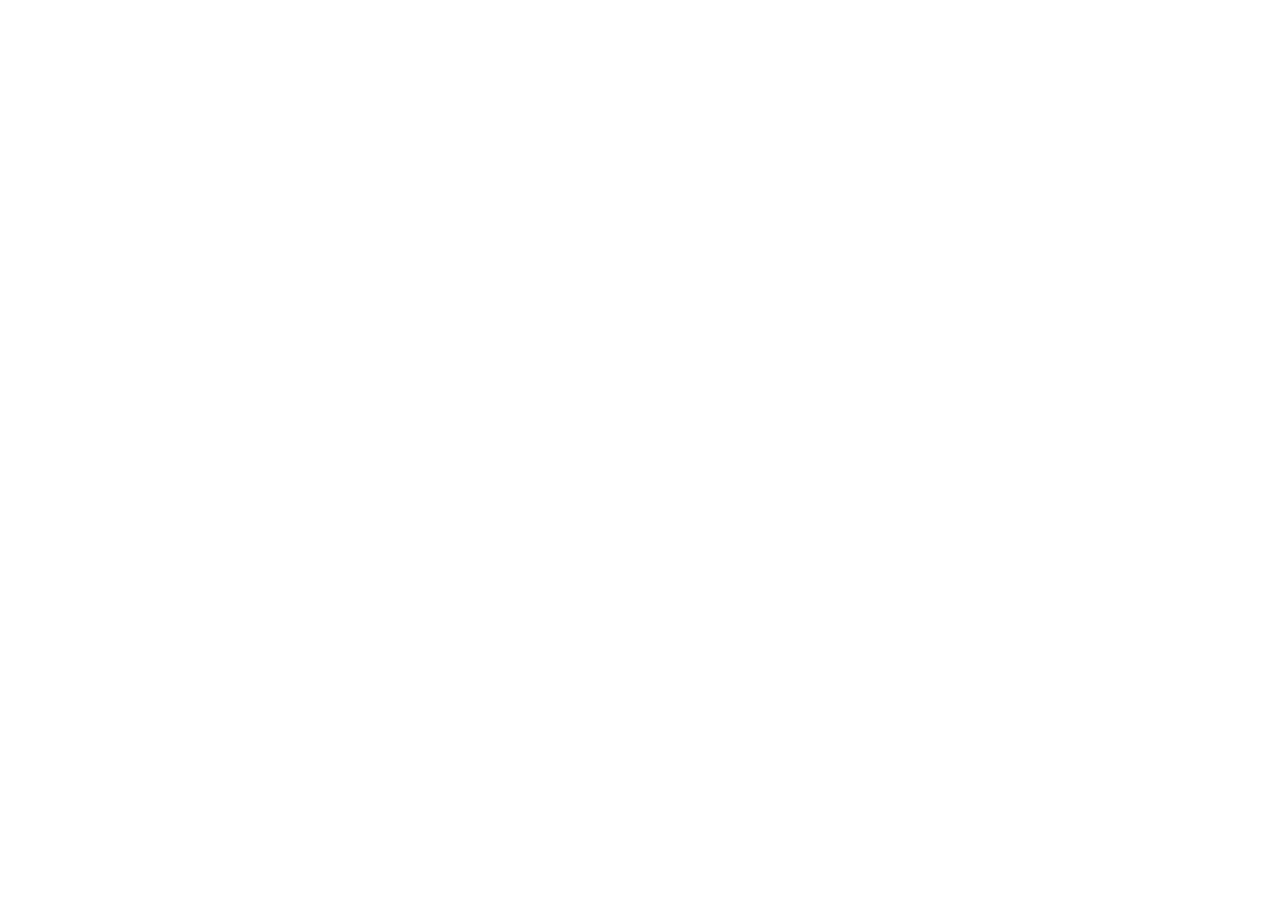
==== login.html @ fe7726ac "HTML" ====
<!DOCTYPE html>
<html lang="en">
<head>
    <meta charset="UTF-8">
    <meta name="viewport" content="width=device-width, initial-scale=1.0">
    <title>Signup Page</title>
</head>
<body>
    
</body>
</html>
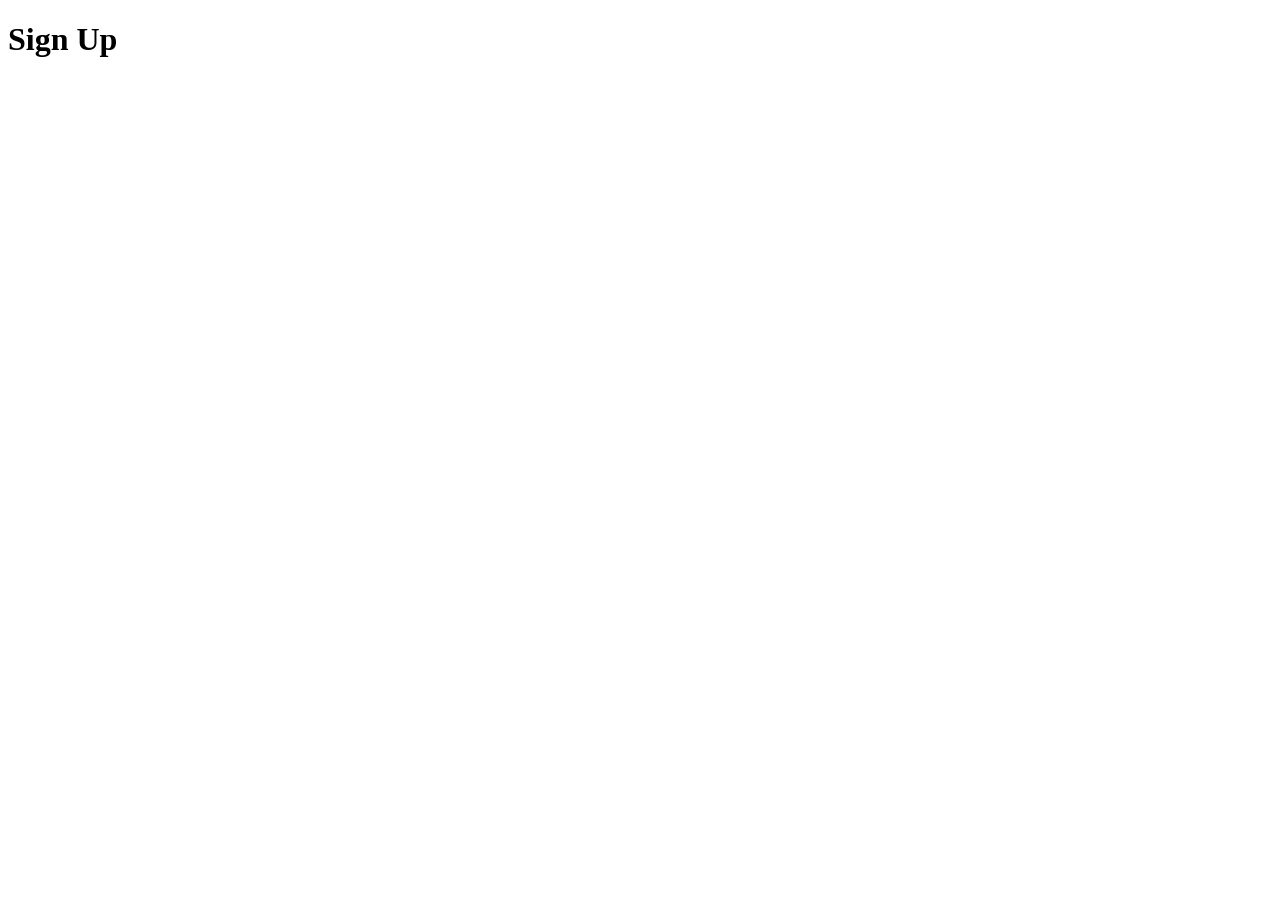
==== commit f77dcba4: "Update login.html" ====
--- a/login.html
+++ b/login.html
@@ -6,6 +6,6 @@
     <title>Signup Page</title>
 </head>
 <body>
-    
+    <h1>Sign Up</h1>
 </body>
 </html>
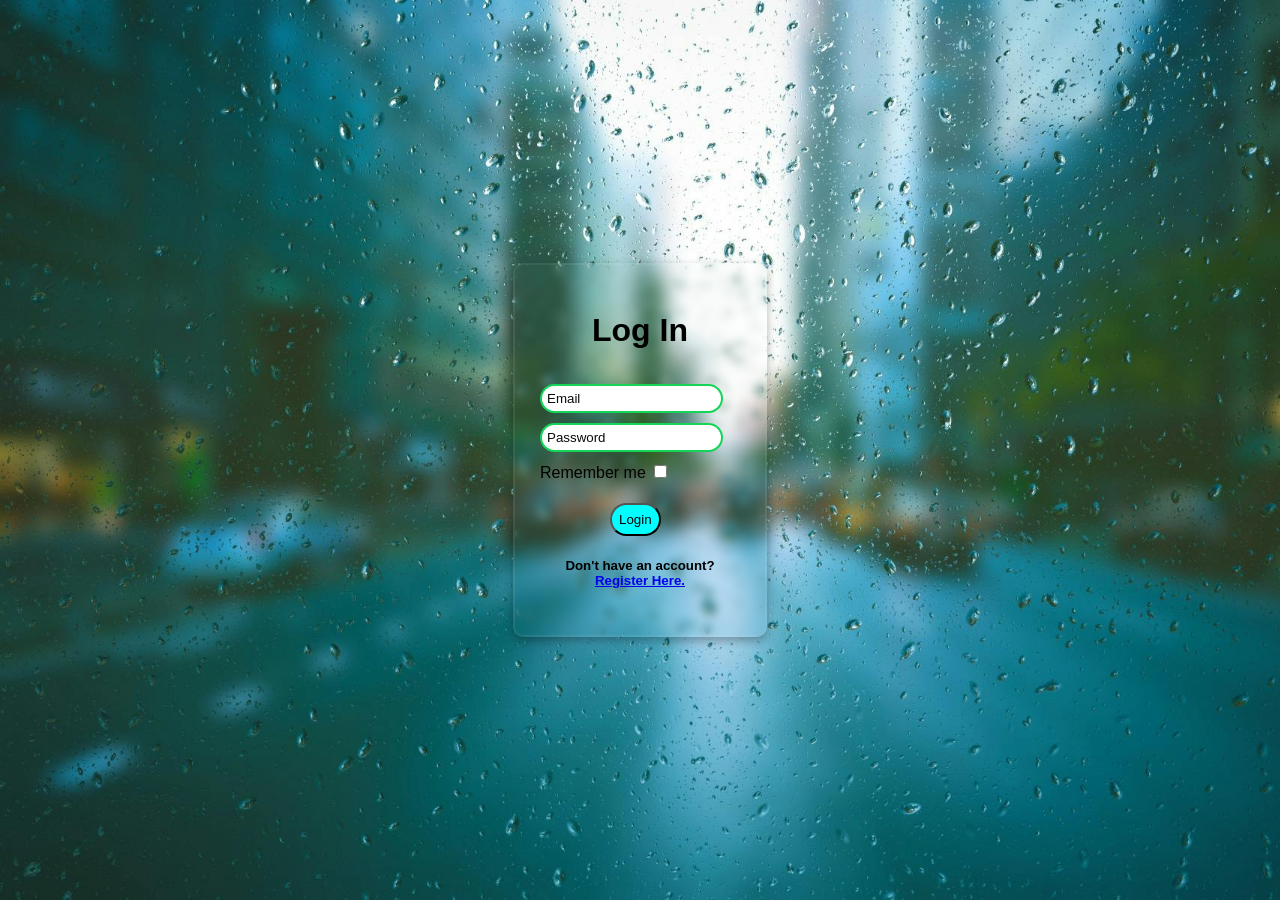
==== commit 68f2b4a8: "Login/Signup page" ====
--- a/login.html
+++ b/login.html
@@ -3,9 +3,19 @@
 <head>
     <meta charset="UTF-8">
     <meta name="viewport" content="width=device-width, initial-scale=1.0">
-    <title>Signup Page</title>
+    <title>Login Page</title>
+    <link rel="stylesheet" href="style1.css">
 </head>
 <body>
-    <h1>Sign Up</h1>
+    <div class="card">
+    <h1>Log In</h1>
+    <form>
+        <input type="email" name="" id="" placeholder="Email">
+        <input type="password" name="password" id="pass" placeholder="Password">
+        Remember me <input type="checkbox" name="" id="cbox">
+        <button type="submit">Login</button>
+        <h5>Don't have an account?<a href="signup.html" target="_blank">Register Here.</a></h5>
+    </form>
+    </div>
 </body>
 </html>
--- a/style1.css
+++ b/style1.css
@@ -0,0 +1,72 @@
+h1{
+
+    margin-bottom: 35px;
+    text-align: center;
+    font-family: Arial, Helvetica, sans-serif;
+}
+
+body{
+    background-image: url(Images/pexels-pixabay-531880.jpg);
+    background-repeat: no-repeat;
+    background-size: cover;
+    margin: 0;
+    padding: 0;
+    height:100vh;
+    display: flex;
+    justify-content: center;
+    align-items: center;
+    font-family: Arial, Helvetica, sans-serif;
+}
+.card{
+    background:transparent;
+    backdrop-filter: blur(5px);
+    border-radius: 10px;
+    padding:25px;
+    width: 200px;
+    box-shadow: 0 4px 10px rgba(0, 0, 0, 0.3);
+    border: 2px solid rgba(225, 255, 255, 0.076);
+
+}
+.card:hover {
+    outline-color: rgba(39, 39, 40, 0.141);
+    box-shadow: 0 6px 15px rgba(0, 0, 0, 0.4);
+    transform: scale(1);
+}
+input{
+    margin-bottom: 10px;
+    padding:5px;
+    border-radius: 25px;
+    border: 2px solid rgb(20, 213, 87);
+    font-family: Arial, Helvetica, sans-serif;
+}
+input::placeholder{
+    color: rgb(11, 11, 11);
+    font-family: Arial, Helvetica, sans-serif;
+}
+
+#cbox{
+    margin-right: 40px;
+    cursor:pointer;
+    color: cornflowerblue;
+}
+
+button{
+margin-left: 70px;
+margin-top: 15px;
+padding: 7px;
+border-radius: 18px;
+background-color: aqua;
+cursor: pointer;
+font-family: Arial, Helvetica, sans-serif;
+}
+button:hover{
+    background-color: rgb(25, 227, 126);
+}
+h5{
+    text-align: center;
+    font-family: Arial, Helvetica, sans-serif;
+}
+a{
+    text-align: center;
+    font-family: Arial, Helvetica, sans-serif;
+}
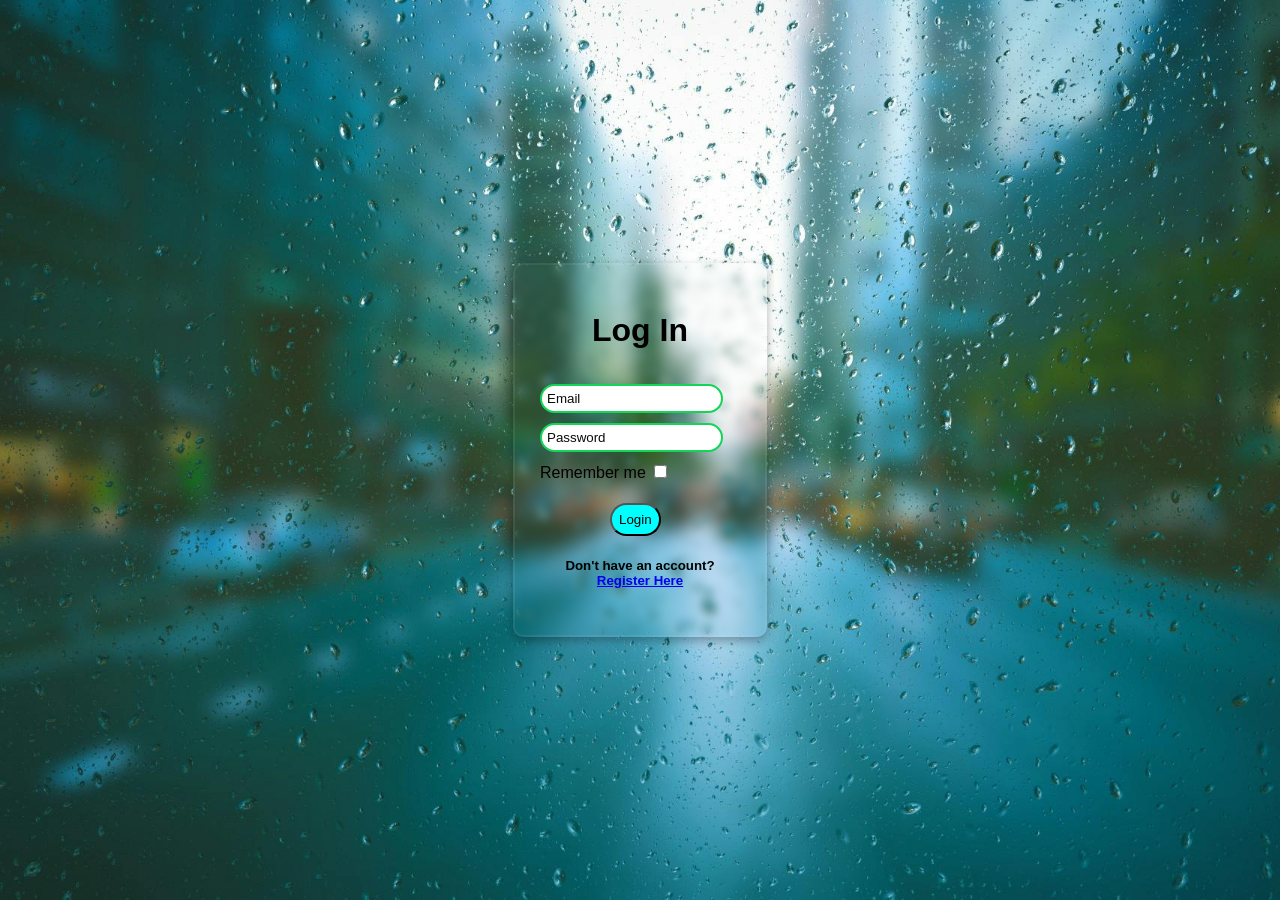
==== commit 987e30ae: "Update login.html" ====
--- a/login.html
+++ b/login.html
@@ -14,8 +14,8 @@
         <input type="password" name="password" id="pass" placeholder="Password">
         Remember me <input type="checkbox" name="" id="cbox">
         <button type="submit">Login</button>
-        <h5>Don't have an account?<a href="signup.html" target="_blank">Register Here.</a></h5>
+        <h5>Don't have an account?<a href="signup.html" target="_blank">Register Here</a></h5>
     </form>
     </div>
 </body>
-</html>+</html>
